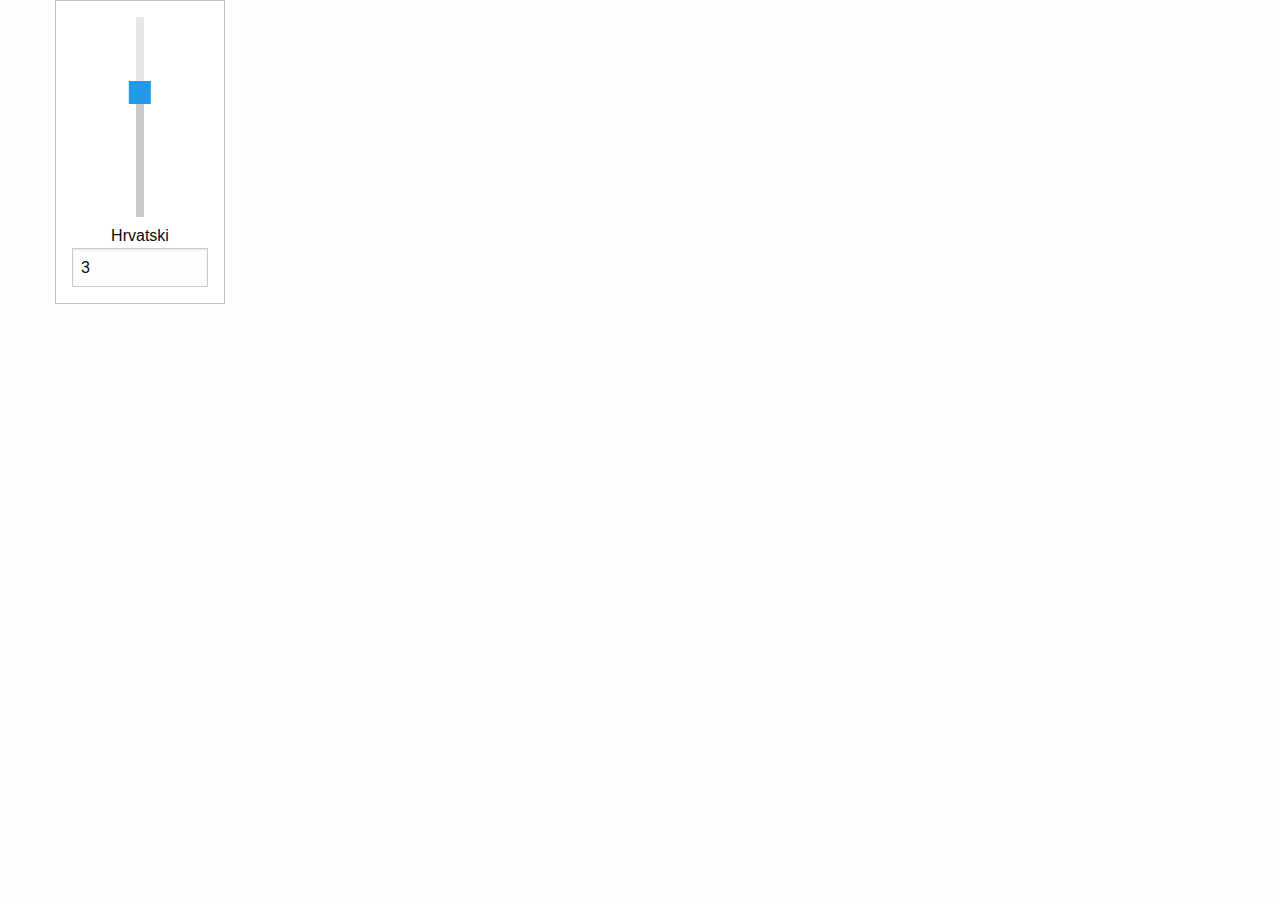
==== 02_RWD_framework/primjer2/index.html @ bb70054b "Rad 1" ====
<!doctype html>
<html class="no-js" lang="en">
	<head>
		<meta charset="utf-8" />
		<meta http-equiv="x-ua-compatible" content="ie=edge">
		<meta name="viewport" content="width=device-width, initial-scale=1.0" />
		<title>Moje ocjene</title>
		<link rel="stylesheet" href="css/foundation.css" />
		<!-- u app.css pišemo svoja CSS svojatva, nikako u foundation.css -->
		<link rel="stylesheet" href="css/app.css" />
	</head>
	<body>

		<!-- Ovdje postavljamo HTML elemente -->
		<div class="row" id="tijelo">
			
			<div class="large-2 medium-2 small-4 columns">
				<div class="callout centar">
					  <div class="slider vertical" data-slider data-initial-start="3" data-end="5" data-vertical="true">
					    <span class="slider-handle"  data-slider-handle role="slider" tabindex="1" aria-controls="Hrvatski"></span>
					    <span class="slider-fill" data-slider-fill></span>
					  </div>
					  <br />Hrvatski<br /> <input type="number" min="1" max="5" id="Hrvatski">
					 
										
				</div>
			</div>
			
			
			
		</div>

		<script src="js/vendor/jquery.min.js"></script>
		<script src="js/vendor/what-input.min.js"></script>
		<script src="js/foundation.min.js"></script>
		<!-- u app.js pišemo svoj javascript kod, nikako u prethodno navedene -->
		<script src="js/app.js"></script> 
	</body>
</html>
---- 02_RWD_framework/primjer2/css/app.css ----
/* Ovdje definiramo CSS svojstva */

.centar{
	text-align: center;
}
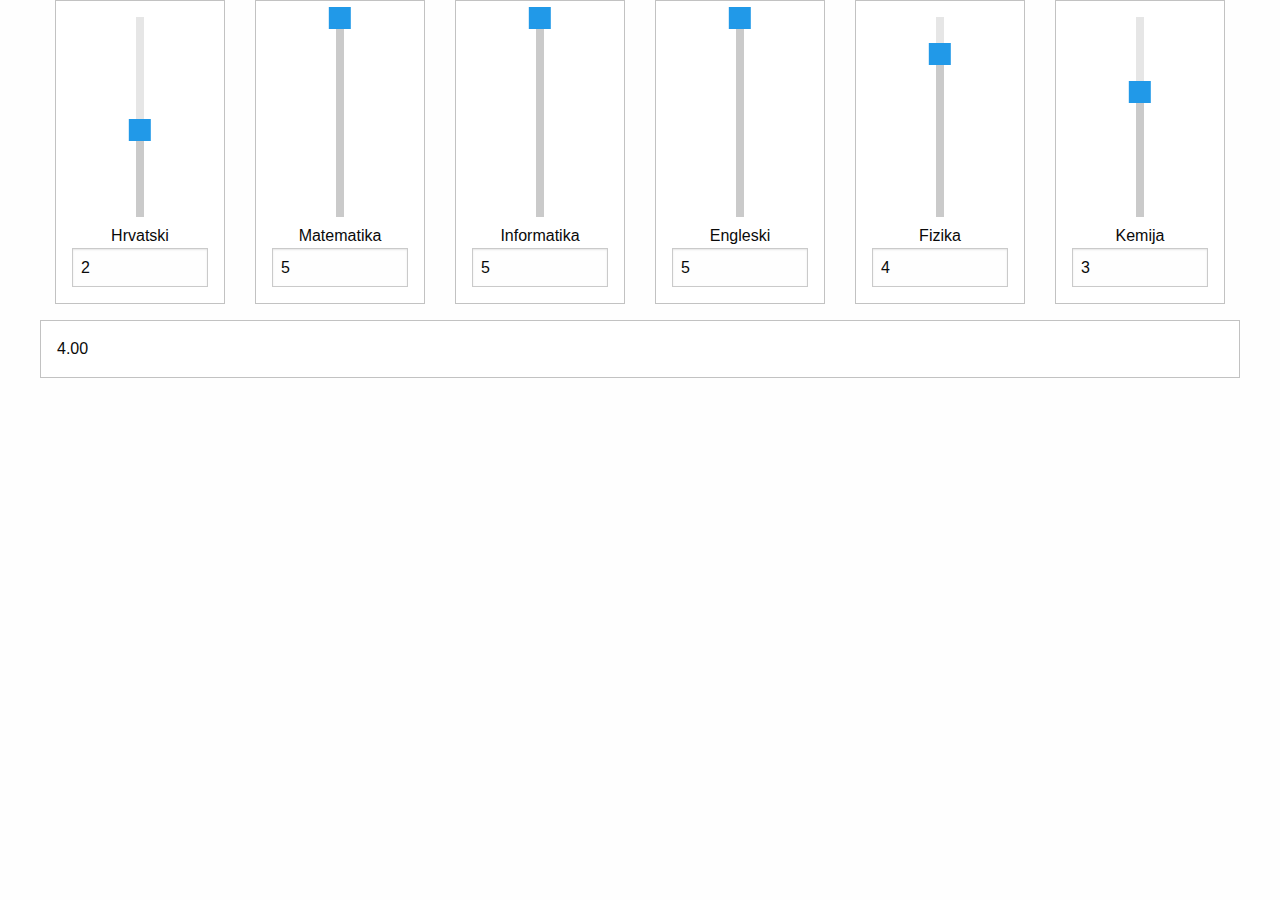
==== commit 604cf4d0: "rad 2" ====
--- a/02_RWD_framework/primjer2/index.html
+++ b/02_RWD_framework/primjer2/index.html
@@ -13,21 +13,27 @@
 
 		<!-- Ovdje postavljamo HTML elemente -->
 		<div class="row" id="tijelo">
-			
+			<!--
 			<div class="large-2 medium-2 small-4 columns">
 				<div class="callout centar">
 					  <div class="slider vertical" data-slider data-initial-start="3" data-end="5" data-vertical="true">
 					    <span class="slider-handle"  data-slider-handle role="slider" tabindex="1" aria-controls="Hrvatski"></span>
 					    <span class="slider-fill" data-slider-fill></span>
 					  </div>
-					  <br />Hrvatski<br /> <input type="number" min="1" max="5" id="Hrvatski">
-					 
-										
+					  <br />Hrvatski<br /> <input class="brojcano" type="number" min="1" max="5" id="Hrvatski">					
 				</div>
 			</div>
+			-->
 			
 			
-			
+		</div>
+		
+		<div class="row">
+			<div class="large-12 colums">
+				<div class="callout" id="prosjek">
+					
+				</div>
+			</div>
 		</div>
 
 		<script src="js/vendor/jquery.min.js"></script>
